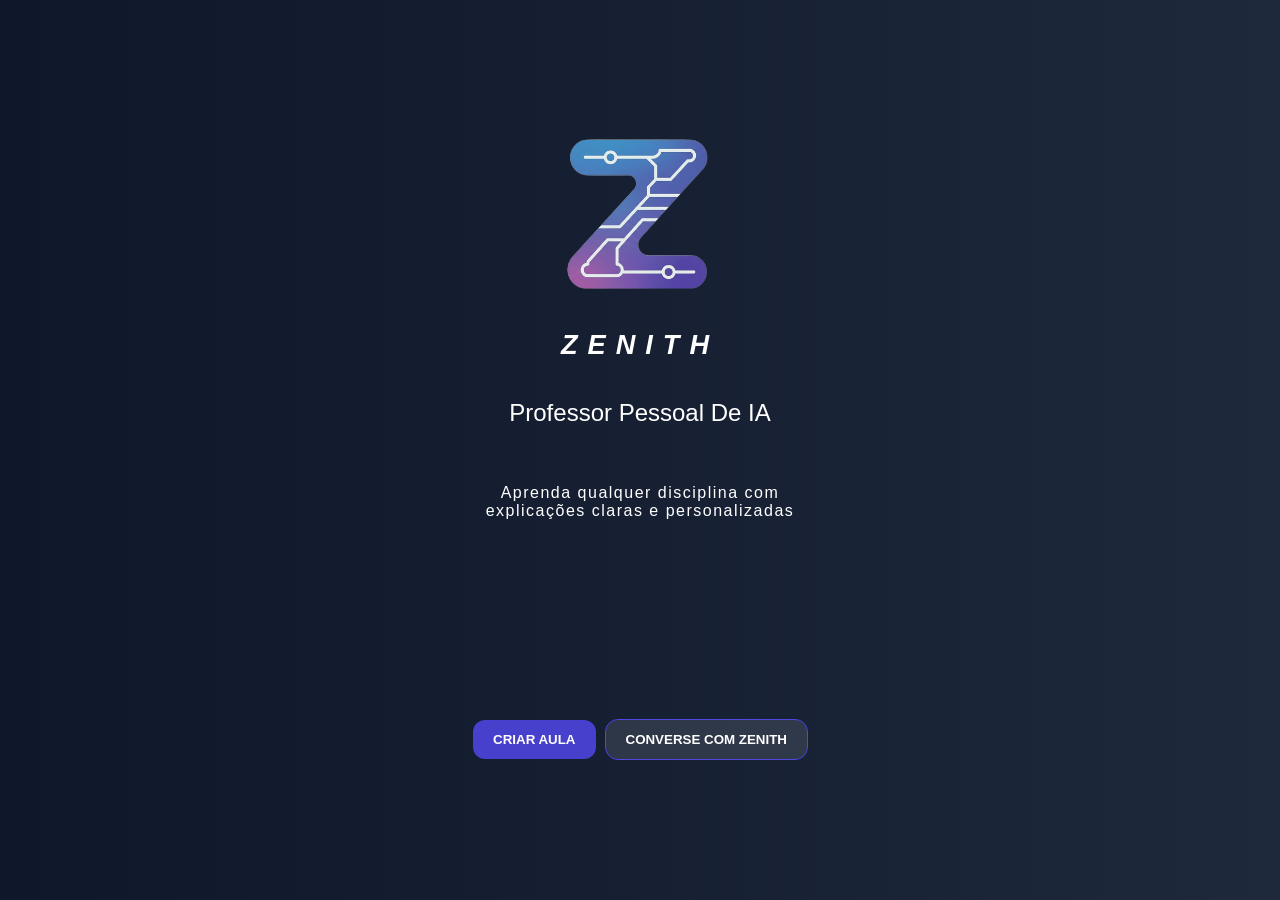
==== index.html @ 8b71773c "Add files via upload ZENITH é uma IA educacional para alunos das mais distintas classes, áreas e paí" ====
<!DOCTYPE html>
<html lang="en">
<head>
  <meta charset="UTF-8">
  <meta http-equiv="X-UA-Compatible" content="IE=Edge">
  <meta name="viewport" content="width=device-width, initial-scale=1">
  <link rel="stylesheet" href="style.css">
  <title>HTML</title>
  
  <!-- HTML -->
  

</head>

<body>
  <div class="container">
        <img src="zenith.png" alt="" />
        <h2>ZENITH</h2>
        <h3>Professor Pessoal De IA</h3>
        <p>Aprenda qualquer disciplina com explicações claras e personalizadas</p>
    <div class="links">
      <a href="aula.html"><button class="btn_1" >CRIAR AULA</button></a>
      <a href="chat.html"><button class="btn_2"  >CONVERSE COM ZENITH</button></a>
    </div>
    
  </div>
<script></script>
</body>
</html>
---- style.css ----
*{
  margin: 0;
  padding: 0;
  box-sizing: border-box;
  font-family: Arial, Helvetica, sans-serif;
}
body{
  background: linear-gradient(to right, #0f172a, #1e293b);
  color: white;
}
.container{
  height: 100vh;
  max-width: 400px;
  margin: auto;
  text-align: center;
  display: flex;
  flex-direction: column;
  justify-content: center;
  align-items: center;
  padding: 0 10px;
}
.container img{
  width: 100%;
  margin-top: -70%;
  margin-bottom: 10px;
}
.container h2{
  font-weight: 600;
  font-size: 1.7rem;
  letter-spacing: 10px;
  font-style: italic;
  margin-top: 5%;
}
.container h3{
  margin-top: 10%;
  font-size: 1.5rem;
  font-weight: 300;
  font-family: sans-serif;
}
.container p{
  margin-top: 15%;
  text-align: center;
  font-weight: 500;
  font-size: 1rem;
  letter-spacing: 1.5px;
}
.container .links{
  position: absolute;
  top: 80%;
  display: flex;
  gap: 10px;
  align-items: center;
}
button{
  padding: 12px 20px;
  border-radius: 12px;
  border: none;
  background: #4F46E5DE;
  color: white;
  font-weight: 700;
  transition: linear .1s;
}
.btn_2{
  background-color: rgba(255,255,255,0.1);
  outline: 1px solid #4F46E5;
}
button:hover{
  transform: scale(1.06);
  border-radius: 15px;
  box-shadow: -2px -2px 2px #1B1B1B;
}
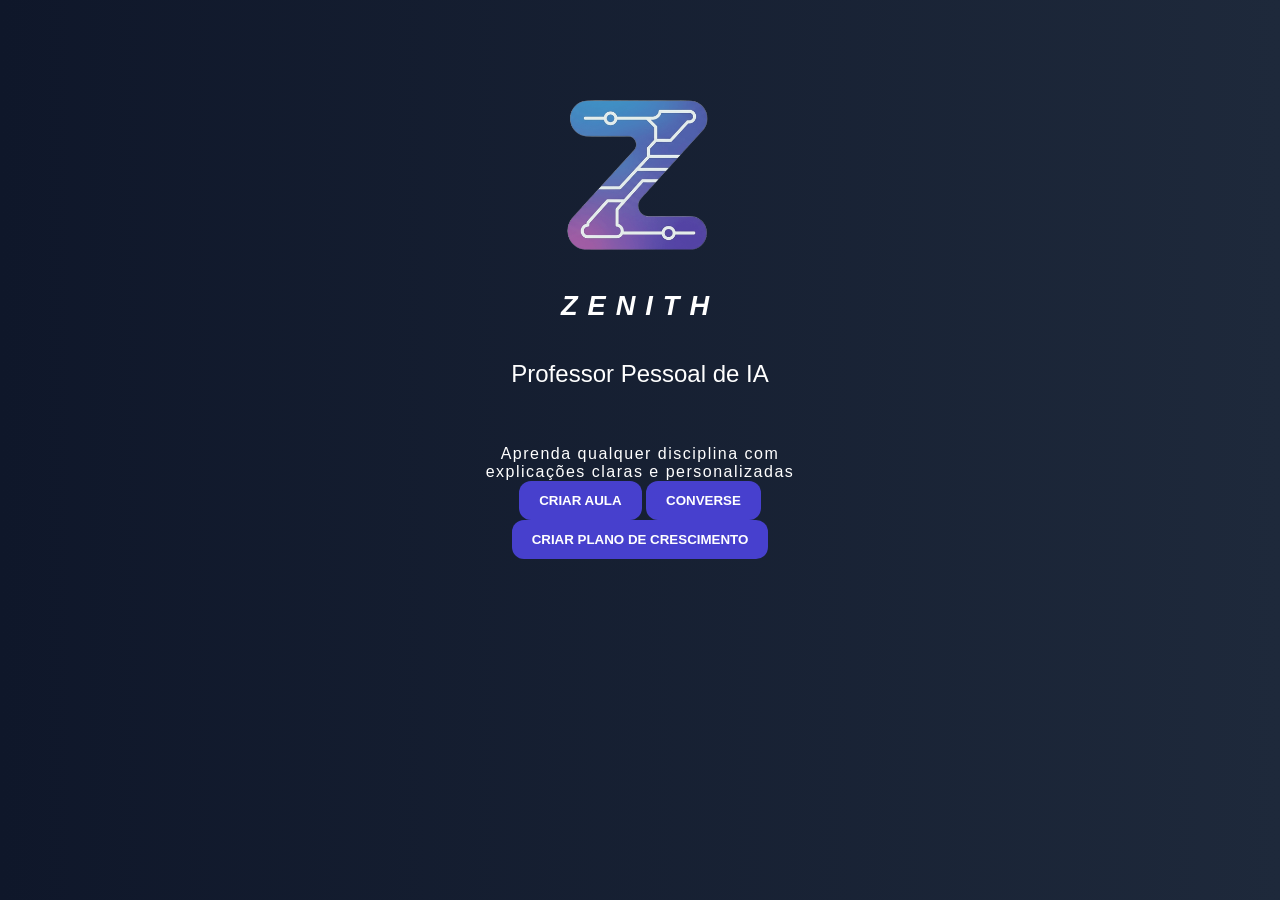
==== commit 16e2aa75: "Update index.html" ====
--- a/index.html
+++ b/index.html
@@ -14,16 +14,24 @@
 
 <body>
   <div class="container">
-        <img src="zenith.png" alt="" />
-        <h2>ZENITH</h2>
-        <h3>Professor Pessoal De IA</h3>
-        <p>Aprenda qualquer disciplina com explicações claras e personalizadas</p>
-    <div class="links">
-      <a href="aula.html"><button class="btn_1" >CRIAR AULA</button></a>
-      <a href="chat.html"><button class="btn_2"  >CONVERSE COM ZENITH</button></a>
+  <img src="zenith.png" alt="Zenith" />
+
+  <h2>ZENITH</h2>
+  <h3>Professor Pessoal de IA</h3>
+
+  <p>Aprenda qualquer disciplina com explicações claras e personalizadas</p>
+
+  <div class="cta-group">
+    <div class="cta-row">
+      <a href="aula.html"><button class="btn btn-secondary">CRIAR AULA</button></a>
+      <a href="chat.html"><button class="btn btn-primary">CONVERSE</button></a>
     </div>
-    
+
+    <a href="mentor.html" class="cta-full">
+      <button class="btn btn-hero">CRIAR PLANO DE CRESCIMENTO</button>
+    </a>
   </div>
+</div>
 <script></script>
 </body>
-</html>+</html>
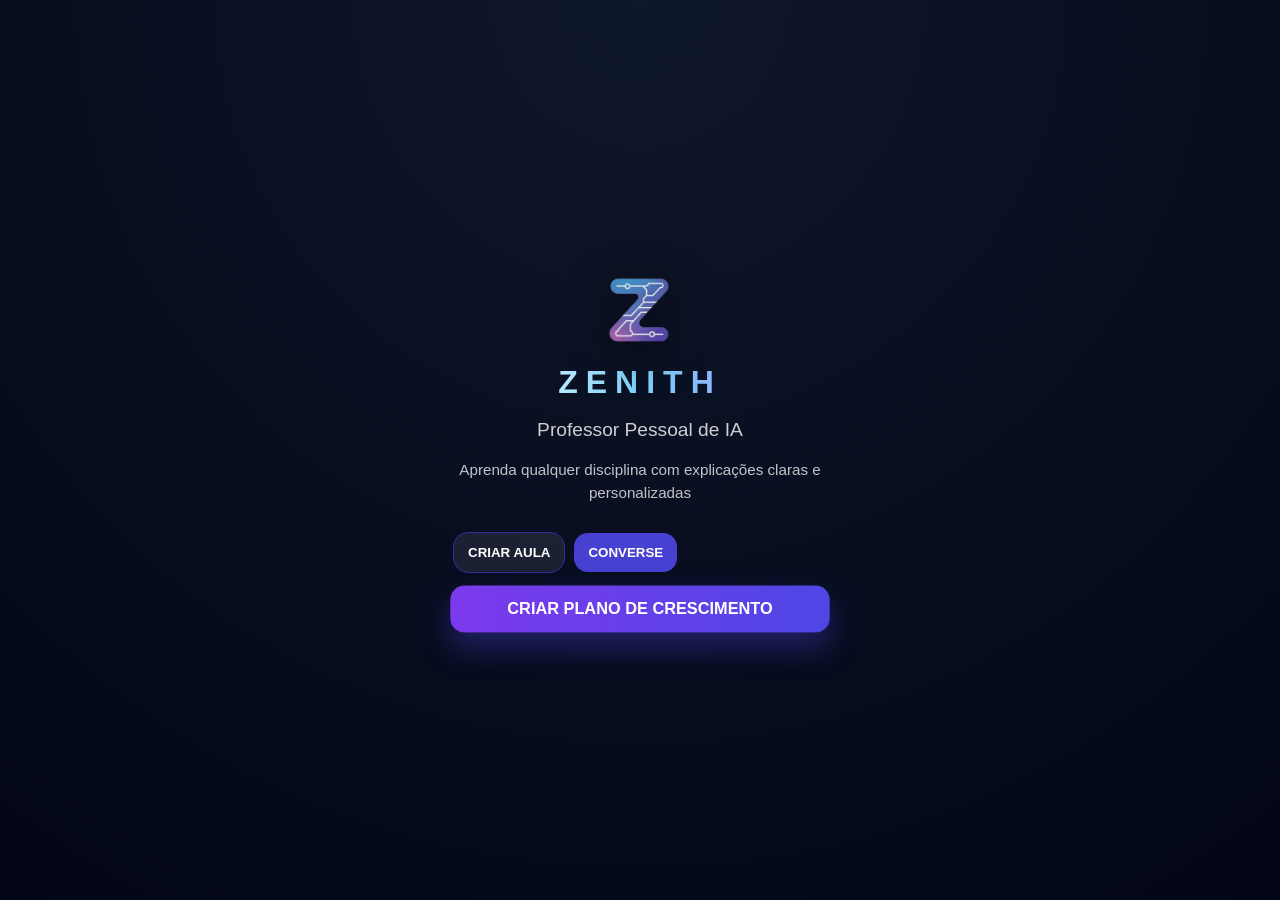
==== commit 1427ad25: "Add files via upload" ====
--- a/index.html
+++ b/index.html
@@ -34,4 +34,4 @@
 </div>
 <script></script>
 </body>
-</html>
+</html>
--- a/style.css
+++ b/style.css
@@ -1,71 +1,129 @@
-*{
+* {
   margin: 0;
   padding: 0;
   box-sizing: border-box;
   font-family: Arial, Helvetica, sans-serif;
 }
-body{
-  background: linear-gradient(to right, #0f172a, #1e293b);
+
+body {
+  min-height: 100vh;
+  display: flex;
+  justify-content: center;
+  align-items: center;
+
+  background: radial-gradient(circle at top, #0f172a, #020617);
   color: white;
 }
-.container{
-  height: 100vh;
-  max-width: 400px;
-  margin: auto;
+
+/* CONTAINER PRINCIPAL */
+.container {
+  width: 100%;
+  max-width: 420px;
+
+  padding: 24px;
+
   text-align: center;
+
   display: flex;
   flex-direction: column;
-  justify-content: center;
-  align-items: center;
-  padding: 0 10px;
+  gap: 18px;
 }
-.container img{
-  width: 100%;
-  margin-top: -70%;
-  margin-bottom: 10px;
+
+/* LOGO */
+.container img {
+  width: 160px;
+  margin: 0 auto;
+  filter: drop-shadow(0 10px 20px rgba(0,0,0,0.5));
 }
-.container h2{
-  font-weight: 600;
-  font-size: 1.7rem;
-  letter-spacing: 10px;
-  font-style: italic;
-  margin-top: 5%;
+
+/* TITLES */
+.container h2 {
+  font-size: 2rem;
+  letter-spacing: 8px;
+  font-weight: 700;
+
+  background: linear-gradient(90deg, #fff, #7dd3fc, #a78bfa);
+  -webkit-background-clip: text;
+  -webkit-text-fill-color: transparent;
 }
-.container h3{
-  margin-top: 10%;
-  font-size: 1.5rem;
+
+.container h3 {
+  font-size: 1.2rem;
   font-weight: 300;
-  font-family: sans-serif;
+  opacity: 0.8;
 }
-.container p{
-  margin-top: 15%;
-  text-align: center;
-  font-weight: 500;
-  font-size: 1rem;
-  letter-spacing: 1.5px;
+
+.container p {
+  font-size: 0.95rem;
+  opacity: 0.75;
+  line-height: 1.5;
 }
-.container .links{
-  position: absolute;
-  top: 80%;
+
+/* CTA SECTION */
+.cta-group {
+  display: flex;
+  flex-direction: column;
+  gap: 14px;
+  margin-top: 10px;
+}
+
+/* LINHA DOS DOIS BOTÕES */
+.cta-row {
   display: flex;
   gap: 10px;
-  align-items: center;
 }
-button{
-  padding: 12px 20px;
-  border-radius: 12px;
+
+/* BOTÕES BASE */
+.btn {
+  width: 100%;
+  padding: 12px 14px;
+
+  border-radius: 14px;
   border: none;
-  background: #4F46E5DE;
+
+  font-weight: 700;
+
+  transition: all 0.2s ease;
   color: white;
-  font-weight: 700;
-  transition: linear .1s;
+  cursor: pointer;
 }
-.btn_2{
-  background-color: rgba(255,255,255,0.1);
-  outline: 1px solid #4F46E5;
+
+/* PRINCIPAL (CONVERSA) */
+.btn-primary {
+  background: rgba(79, 70, 229, 0.9);
 }
-button:hover{
-  transform: scale(1.06);
-  border-radius: 15px;
-  box-shadow: -2px -2px 2px #1B1B1B;
+
+/* SECUNDÁRIO */
+.btn-secondary {
+  background: rgba(255,255,255,0.08);
+  outline: 1px solid rgba(79, 70, 229, 0.6);
+}
+
+/* BOTÃO HERO (PLANO) */
+.btn-hero {
+  background: linear-gradient(90deg, #7c3aed, #4f46e5);
+  font-size: 1rem;
+  padding: 14px;
+
+  box-shadow: 0 15px 30px rgba(79, 70, 229, 0.35);
+
+  transform: scale(1.02);
+}
+
+/* HOVER (efeito premium) */
+.btn:hover {
+  transform: translateY(-2px);
+  filter: brightness(1.1);
+}
+
+/* RESPONSIVIDADE */
+@media (max-width: 480px) {
+  .cta-row {
+    flex-direction: column;
+  }
+
+  .container h2 {
+    font-size: 1.7rem;
+    letter-spacing: 6px;
+  }
 }
